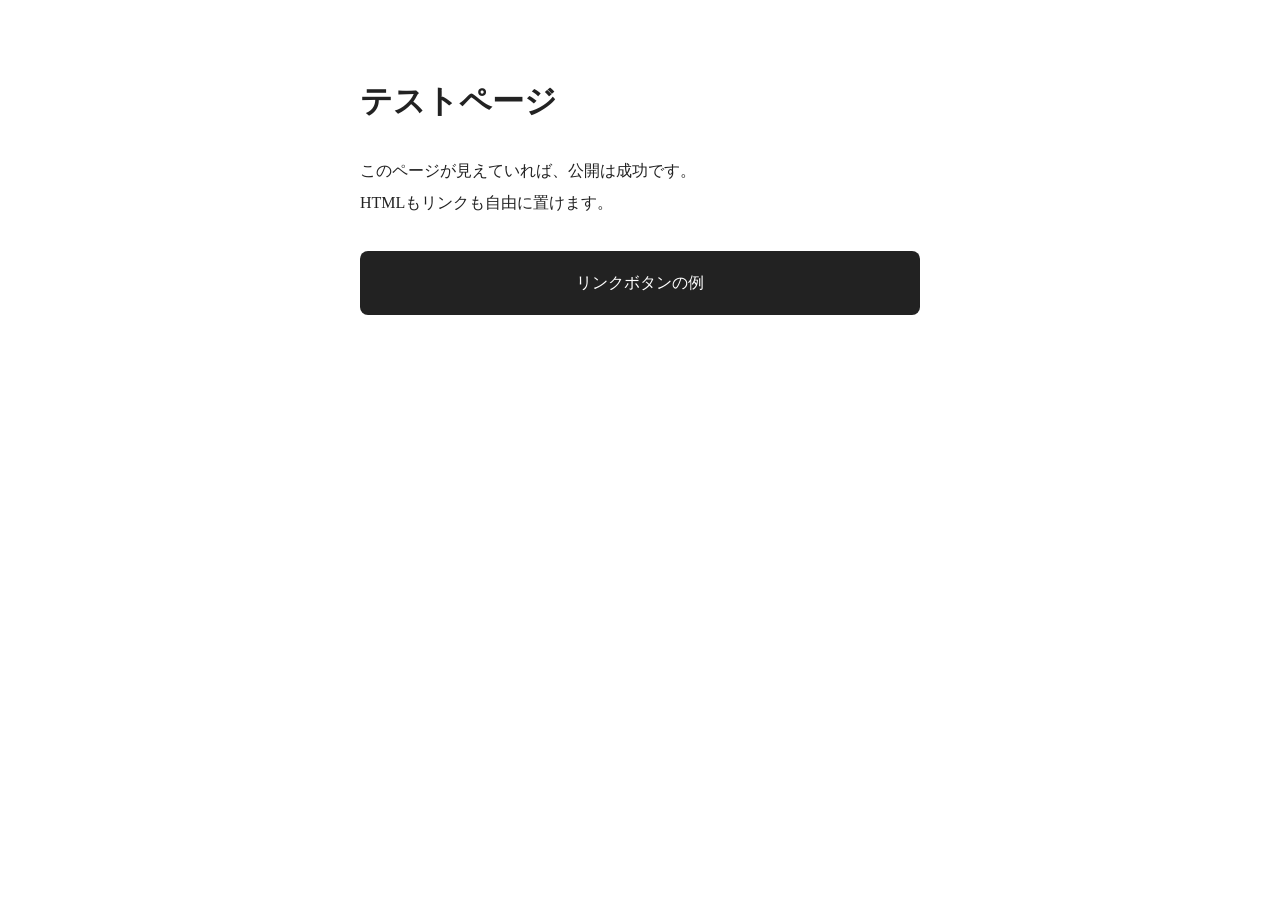
==== index.html @ 9f54ad6c "Initial page" ====
<!doctype html>
<html lang="ja"><head><meta charset="utf-8"><meta name="viewport" content="width=device-width,initial-scale=1"><meta name="robots" content="noindex"><title>テストページ</title>
<style>body{font-family:"Hiragino Mincho ProN",serif;max-width:560px;margin:0 auto;padding:48px 20px;line-height:2;color:#222}a.btn{display:block;text-align:center;background:#222;color:#fff;padding:16px;border-radius:8px;text-decoration:none;margin-top:32px}</style></head>
<body><h1>テストページ</h1><p>このページが見えていれば、公開は成功です。<br>HTMLもリンクも自由に置けます。</p><a class="btn" href="https://example.com">リンクボタンの例</a></body></html>
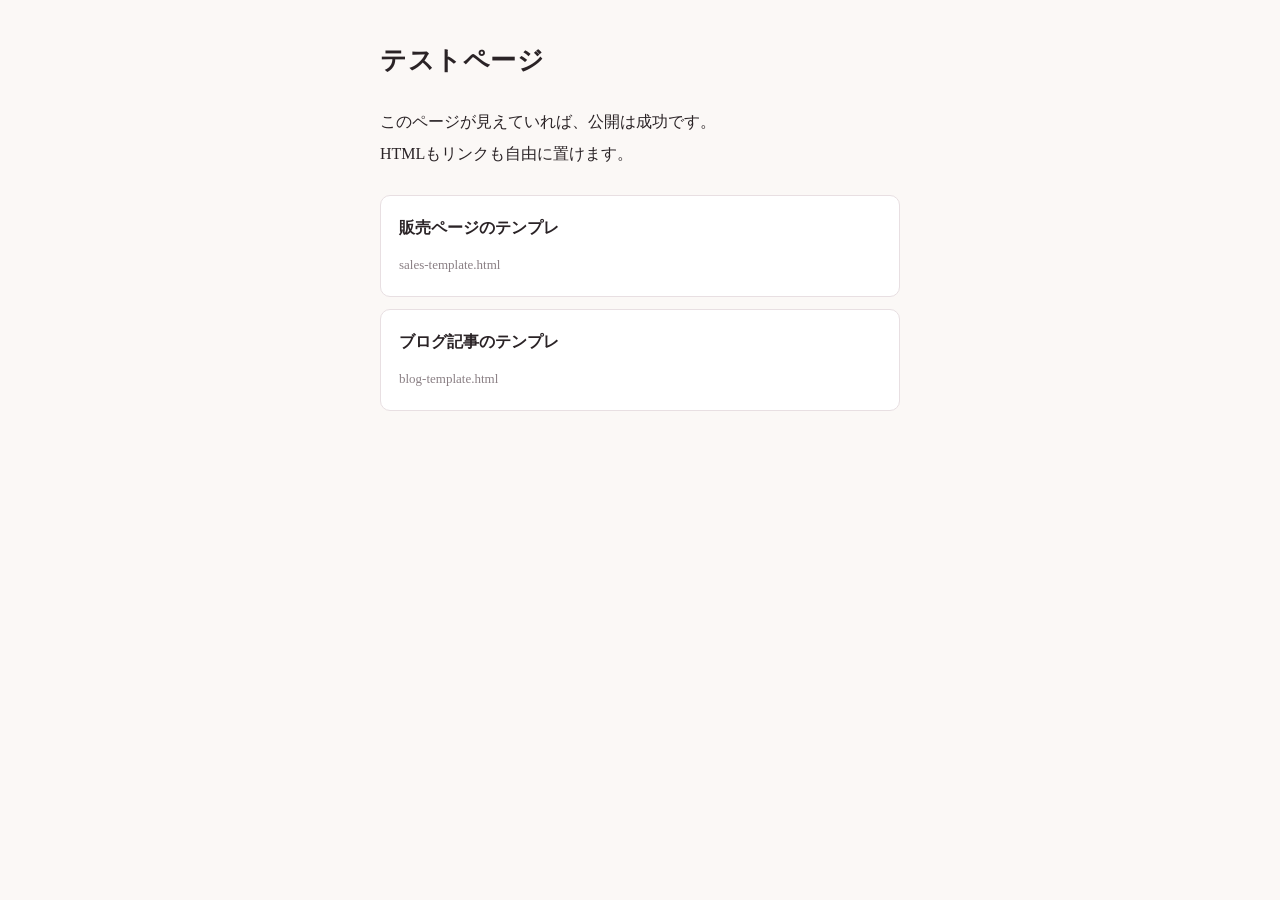
==== commit e135fbde: "Add shared CSS and sales/blog templates" ====
--- a/index.html
+++ b/index.html
@@ -1,4 +1,18 @@
 <!doctype html>
-<html lang="ja"><head><meta charset="utf-8"><meta name="viewport" content="width=device-width,initial-scale=1"><meta name="robots" content="noindex"><title>テストページ</title>
-<style>body{font-family:"Hiragino Mincho ProN",serif;max-width:560px;margin:0 auto;padding:48px 20px;line-height:2;color:#222}a.btn{display:block;text-align:center;background:#222;color:#fff;padding:16px;border-radius:8px;text-decoration:none;margin-top:32px}</style></head>
-<body><h1>テストページ</h1><p>このページが見えていれば、公開は成功です。<br>HTMLもリンクも自由に置けます。</p><a class="btn" href="https://example.com">リンクボタンの例</a></body></html>
+<html lang="ja">
+<head>
+<meta charset="utf-8">
+<meta name="viewport" content="width=device-width,initial-scale=1">
+<meta name="robots" content="noindex">
+<title>テストページ</title>
+<link rel="stylesheet" href="assets/style.css">
+</head>
+<body>
+<div class="wrap">
+  <h1>テストページ</h1>
+  <p>このページが見えていれば、公開は成功です。<br>HTMLもリンクも自由に置けます。</p>
+  <a class="card" href="sales-template.html"><b>販売ページのテンプレ</b><span>sales-template.html</span></a>
+  <a class="card" href="blog-template.html"><b>ブログ記事のテンプレ</b><span>blog-template.html</span></a>
+</div>
+</body>
+</html>
--- a/assets/style.css
+++ b/assets/style.css
@@ -0,0 +1,36 @@
+/* 全ページ共通デザイン。見た目を変えたいときはここだけ直す */
+:root{
+  --bg:#fbf8f6;
+  --text:#2a2326;
+  --muted:#8a7f84;
+  --accent:#8b2a4a;      /* ワインレッド */
+  --accent-soft:#f3e4ea;
+  --line:#e8dfe2;
+  --font:"Hiragino Mincho ProN","Yu Mincho","Noto Serif JP",serif;
+}
+*{box-sizing:border-box}
+html{-webkit-text-size-adjust:100%}
+body{margin:0;background:var(--bg);color:var(--text);font-family:var(--font);line-height:2;font-size:16px}
+.wrap{max-width:560px;margin:0 auto;padding:40px 20px 80px}
+h1{font-size:26px;line-height:1.6;margin:0 0 24px;letter-spacing:.02em}
+h2{font-size:20px;line-height:1.6;margin:56px 0 16px;padding-left:12px;border-left:3px solid var(--accent)}
+p{margin:0 0 1.6em}
+.lead{color:var(--muted);font-size:14px;margin-bottom:8px}
+.meta{color:var(--muted);font-size:13px;margin-bottom:32px}
+hr{border:0;border-top:1px solid var(--line);margin:40px 0}
+.box{background:var(--accent-soft);border-radius:10px;padding:20px 22px;margin:28px 0}
+.btn{display:block;text-align:center;background:var(--accent);color:#fff;text-decoration:none;
+  padding:18px 16px;border-radius:10px;font-weight:bold;font-size:17px;margin:32px 0}
+.btn:active{opacity:.85}
+.btn small{display:block;font-weight:normal;font-size:12px;opacity:.85;margin-top:4px}
+a{color:var(--accent)}
+.price{text-align:center;font-size:32px;font-weight:bold;color:var(--accent);margin:8px 0}
+.price s{font-size:16px;color:var(--muted);margin-right:8px}
+ul.check{list-style:none;padding:0;margin:0 0 1.6em}
+ul.check li{padding-left:1.6em;position:relative;margin-bottom:.6em}
+ul.check li::before{content:"✓";position:absolute;left:0;color:var(--accent)}
+.card{display:block;text-decoration:none;color:inherit;border:1px solid var(--line);background:#fff;
+  border-radius:10px;padding:16px 18px;margin-bottom:12px}
+.card b{display:block;margin-bottom:4px}
+.card span{font-size:13px;color:var(--muted)}
+.foot{text-align:center;color:var(--muted);font-size:12px;margin-top:64px}
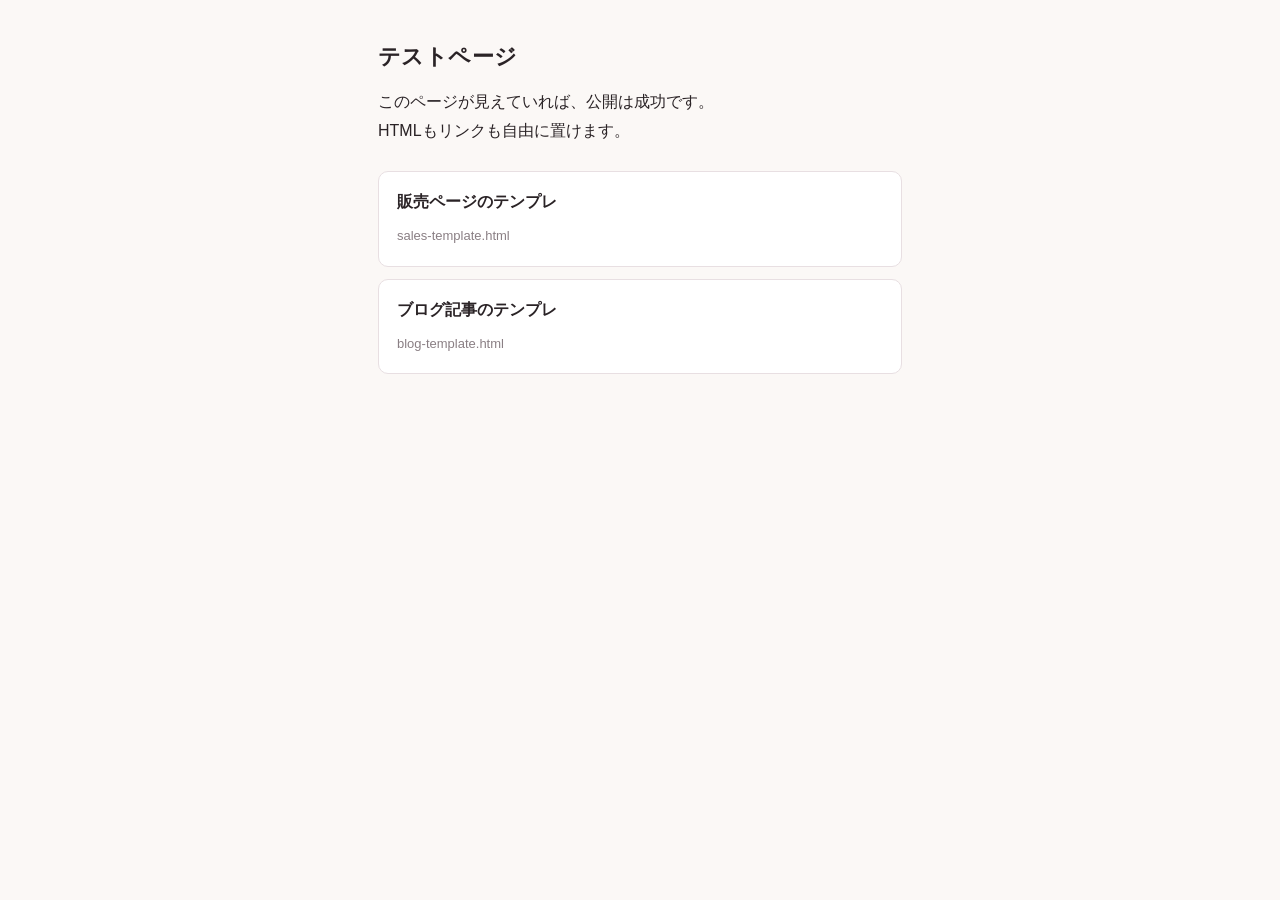
==== commit a8bbfe6c: "Auto-fit font so hand-broken lines never wrap, even with enlarged phone fonts" ====
--- a/index.html
+++ b/index.html
@@ -14,5 +14,6 @@
   <a class="card" href="sales-template.html"><b>販売ページのテンプレ</b><span>sales-template.html</span></a>
   <a class="card" href="blog-template.html"><b>ブログ記事のテンプレ</b><span>blog-template.html</span></a>
 </div>
+<script src="assets/fit.js"></script>
 </body>
 </html>
--- a/assets/style.css
+++ b/assets/style.css
@@ -6,14 +6,14 @@
   --accent:#8b2a4a;      /* ワインレッド */
   --accent-soft:#f3e4ea;
   --line:#e8dfe2;
-  --font:"Hiragino Mincho ProN","Yu Mincho","Noto Serif JP",serif;
+  --font:"Hiragino Sans","Hiragino Kaku Gothic ProN","Yu Gothic","Noto Sans JP",sans-serif;
 }
 *{box-sizing:border-box}
 html{-webkit-text-size-adjust:100%}
-body{margin:0;background:var(--bg);color:var(--text);font-family:var(--font);line-height:2;font-size:16px}
-.wrap{max-width:560px;margin:0 auto;padding:40px 20px 80px}
-h1{font-size:26px;line-height:1.6;margin:0 0 24px;letter-spacing:.02em}
-h2{font-size:20px;line-height:1.6;margin:56px 0 16px;padding-left:12px;border-left:3px solid var(--accent)}
+body{margin:0;background:var(--bg);color:var(--text);font-family:var(--font);line-height:1.8;font-size:16px;line-break:strict}
+.wrap{--fs:16px;max-width:560px;margin:0 auto;padding:40px 18px 80px;font-size:var(--fs)}
+h1{font-size:calc(var(--fs)*1.375);line-height:1.55;margin:0 0 14px;letter-spacing:.02em}
+h2{font-size:calc(var(--fs)*1.125);line-height:1.6;margin:56px 0 16px;padding-left:12px;border-left:3px solid var(--accent)}
 p{margin:0 0 1.6em}
 .lead{color:var(--muted);font-size:14px;margin-bottom:8px}
 .meta{color:var(--muted);font-size:13px;margin-bottom:32px}
@@ -33,4 +33,21 @@
   border-radius:10px;padding:16px 18px;margin-bottom:12px}
 .card b{display:block;margin-bottom:4px}
 .card span{font-size:13px;color:var(--muted)}
+h3{font-size:calc(var(--fs)*1.0625);line-height:1.7;margin:44px 0 12px;color:var(--accent)}
+.tpl{background:#fff;border:1px solid var(--line);border-radius:10px;padding:16px 18px;margin:0 0 14px}
+.tpl .tag{display:inline-block;font-size:12px;background:var(--accent);color:#fff;border-radius:4px;padding:0 8px;line-height:1.8;margin-bottom:6px}
+.tpl .tag.talk{background:#5c4a52}
+.tpl .when{font-size:calc(var(--fs)*.875);font-weight:bold;color:#5c4a52;margin:0 0 8px}
+.tpl p:last-child{margin-bottom:0}
+.rule{font-weight:bold;margin:36px 0 8px}
+.sign{text-align:right;margin-top:40px}
+h1+h2{margin-top:22px}
+.box p:last-child{margin-bottom:0}
+.box.key{background:var(--accent-soft);border-left:4px solid var(--accent);border-radius:6px 10px 10px 6px}
+.box.key p{font-weight:bold;color:var(--accent)}
+.voice{background:#fff;border:1px solid var(--line);border-radius:16px 16px 16px 4px;padding:16px 20px;margin:22px 0 26px;box-shadow:0 2px 0 var(--line)}
+.voice p{margin:0;color:#5c4a52}
+.voice p+p{margin-top:.6em}
+p.key{font-weight:bold;color:var(--accent);font-size:calc(var(--fs)*1.0625);margin:28px 0}
+.note{text-align:center;font-size:calc(var(--fs)*.875);color:var(--muted);margin:36px 0 -14px}
 .foot{text-align:center;color:var(--muted);font-size:12px;margin-top:64px}
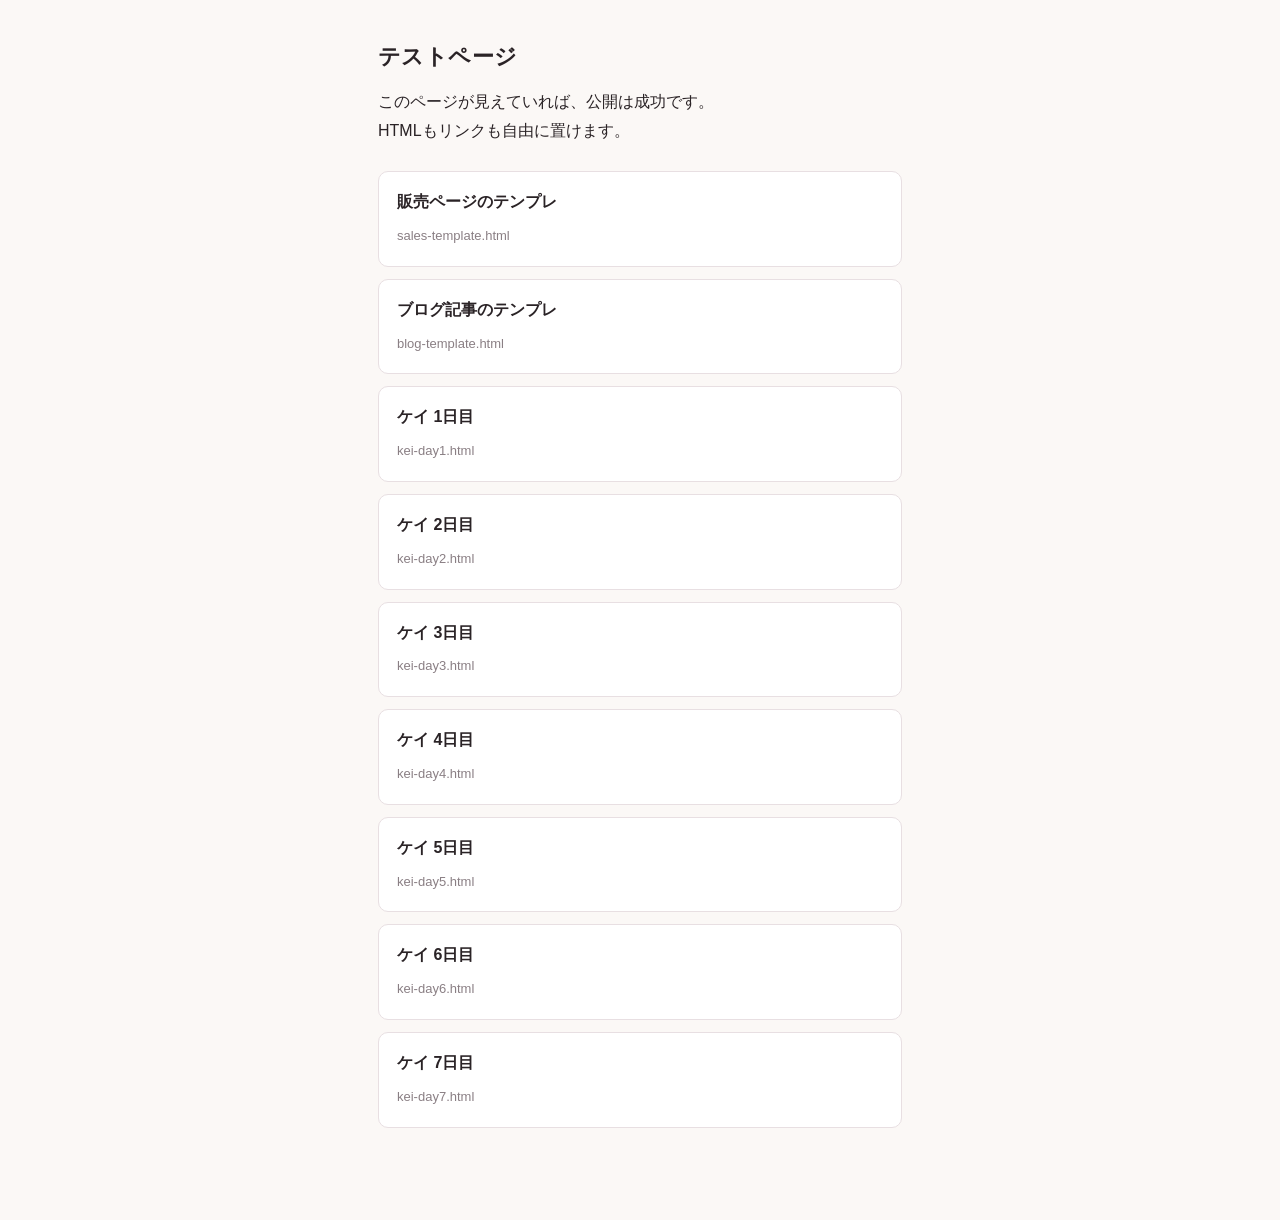
==== commit c8305735: "Fix day5 heading wrap, index links" ====
--- a/index.html
+++ b/index.html
@@ -13,6 +13,13 @@
   <p>このページが見えていれば、公開は成功です。<br>HTMLもリンクも自由に置けます。</p>
   <a class="card" href="sales-template.html"><b>販売ページのテンプレ</b><span>sales-template.html</span></a>
   <a class="card" href="blog-template.html"><b>ブログ記事のテンプレ</b><span>blog-template.html</span></a>
+  <a class="card" href="kei-day1.html"><b>ケイ 1日目</b><span>kei-day1.html</span></a>
+  <a class="card" href="kei-day2.html"><b>ケイ 2日目</b><span>kei-day2.html</span></a>
+  <a class="card" href="kei-day3.html"><b>ケイ 3日目</b><span>kei-day3.html</span></a>
+  <a class="card" href="kei-day4.html"><b>ケイ 4日目</b><span>kei-day4.html</span></a>
+  <a class="card" href="kei-day5.html"><b>ケイ 5日目</b><span>kei-day5.html</span></a>
+  <a class="card" href="kei-day6.html"><b>ケイ 6日目</b><span>kei-day6.html</span></a>
+  <a class="card" href="kei-day7.html"><b>ケイ 7日目</b><span>kei-day7.html</span></a>
 </div>
 <script src="assets/fit.js"></script>
 </body>
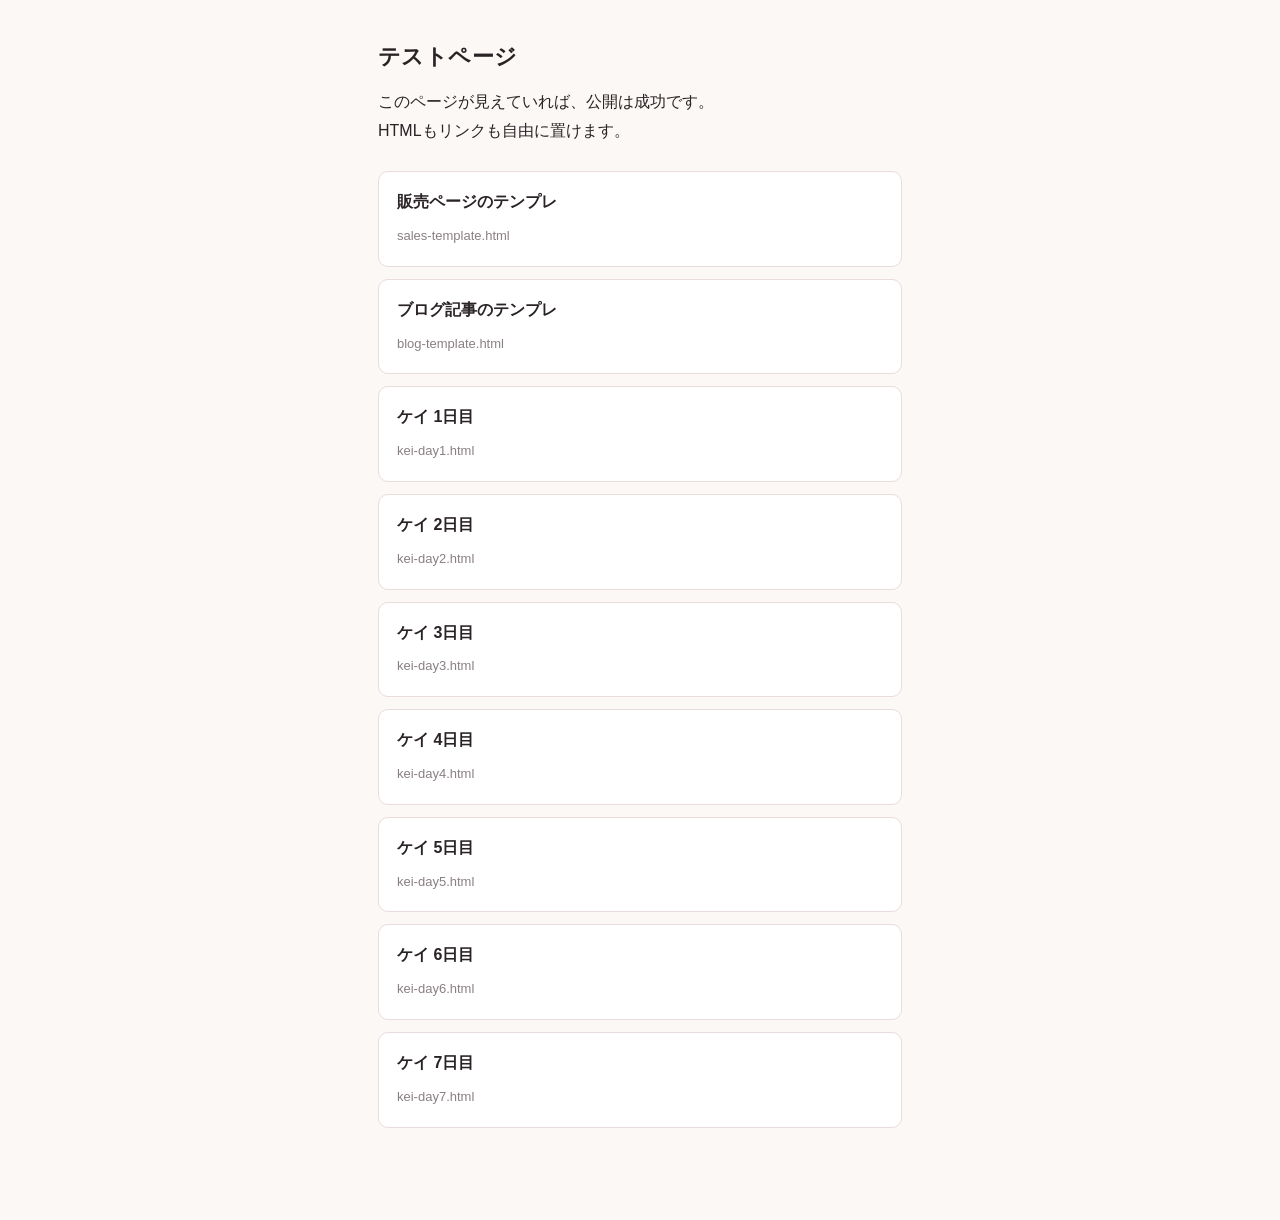
==== commit 3c60134c: "Shift accent color to crimson to match cover Co-Authored-By: Claude Sonnet 5.5 <noreply@anthropic.co" ====
--- a/index.html
+++ b/index.html
@@ -5,7 +5,7 @@
 <meta name="viewport" content="width=device-width,initial-scale=1">
 <meta name="robots" content="noindex">
 <title>テストページ</title>
-<link rel="stylesheet" href="assets/style.css">
+<link rel="stylesheet" href="assets/style.css?v=3">
 </head>
 <body>
 <div class="wrap">
--- a/assets/style.css
+++ b/assets/style.css
@@ -3,9 +3,9 @@
   --bg:#fbf8f6;
   --text:#2a2326;
   --muted:#8a7f84;
-  --accent:#8b2a4a;      /* ワインレッド */
-  --accent-soft:#f3e4ea;
-  --line:#e8dfe2;
+  --accent:#b3122b;      /* 深紅（表紙画像の赤に合わせる） */
+  --accent-soft:#fbe9ea;
+  --line:#eadcdd;
   --font:"Hiragino Sans","Hiragino Kaku Gothic ProN","Yu Gothic","Noto Sans JP",sans-serif;
 }
 *{box-sizing:border-box}
@@ -51,3 +51,5 @@
 p.key{font-weight:bold;color:var(--accent);font-size:calc(var(--fs)*1.0625);margin:28px 0}
 .note{text-align:center;font-size:calc(var(--fs)*.875);color:var(--muted);margin:36px 0 -14px}
 .foot{text-align:center;color:var(--muted);font-size:12px;margin-top:64px}
+
+.cover{display:block;width:calc(100% + 36px);max-width:none;height:auto;margin:-40px -18px 24px}
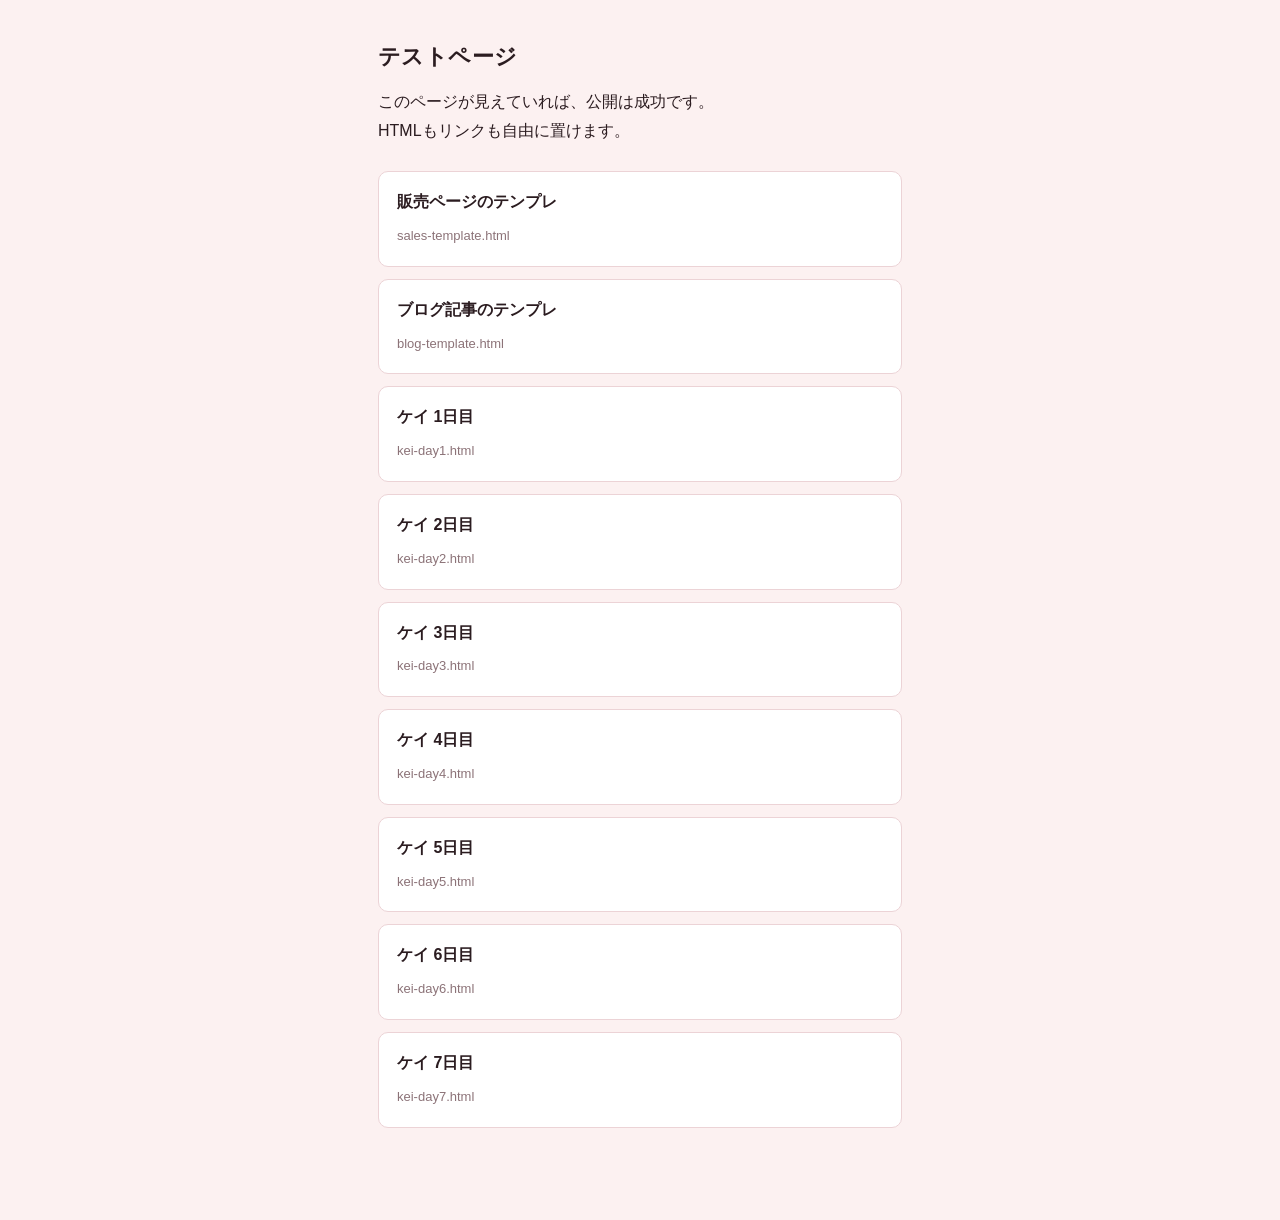
==== commit cedffd20: "Rose-tinted background to match cover Co-Authored-By: Claude Sonnet 5.5 <noreply@anthropic.com>" ====
--- a/index.html
+++ b/index.html
@@ -5,7 +5,7 @@
 <meta name="viewport" content="width=device-width,initial-scale=1">
 <meta name="robots" content="noindex">
 <title>テストページ</title>
-<link rel="stylesheet" href="assets/style.css?v=3">
+<link rel="stylesheet" href="assets/style.css?v=4">
 </head>
 <body>
 <div class="wrap">
--- a/assets/style.css
+++ b/assets/style.css
@@ -1,11 +1,11 @@
 /* 全ページ共通デザイン。見た目を変えたいときはここだけ直す */
 :root{
-  --bg:#fbf8f6;
-  --text:#2a2326;
-  --muted:#8a7f84;
+  --bg:#fcf1f1;
+  --text:#2b1c20;
+  --muted:#8c7378;
   --accent:#b3122b;      /* 深紅（表紙画像の赤に合わせる） */
-  --accent-soft:#fbe9ea;
-  --line:#eadcdd;
+  --accent-soft:#f8dcdf;
+  --line:#ecd3d6;
   --font:"Hiragino Sans","Hiragino Kaku Gothic ProN","Yu Gothic","Noto Sans JP",sans-serif;
 }
 *{box-sizing:border-box}
